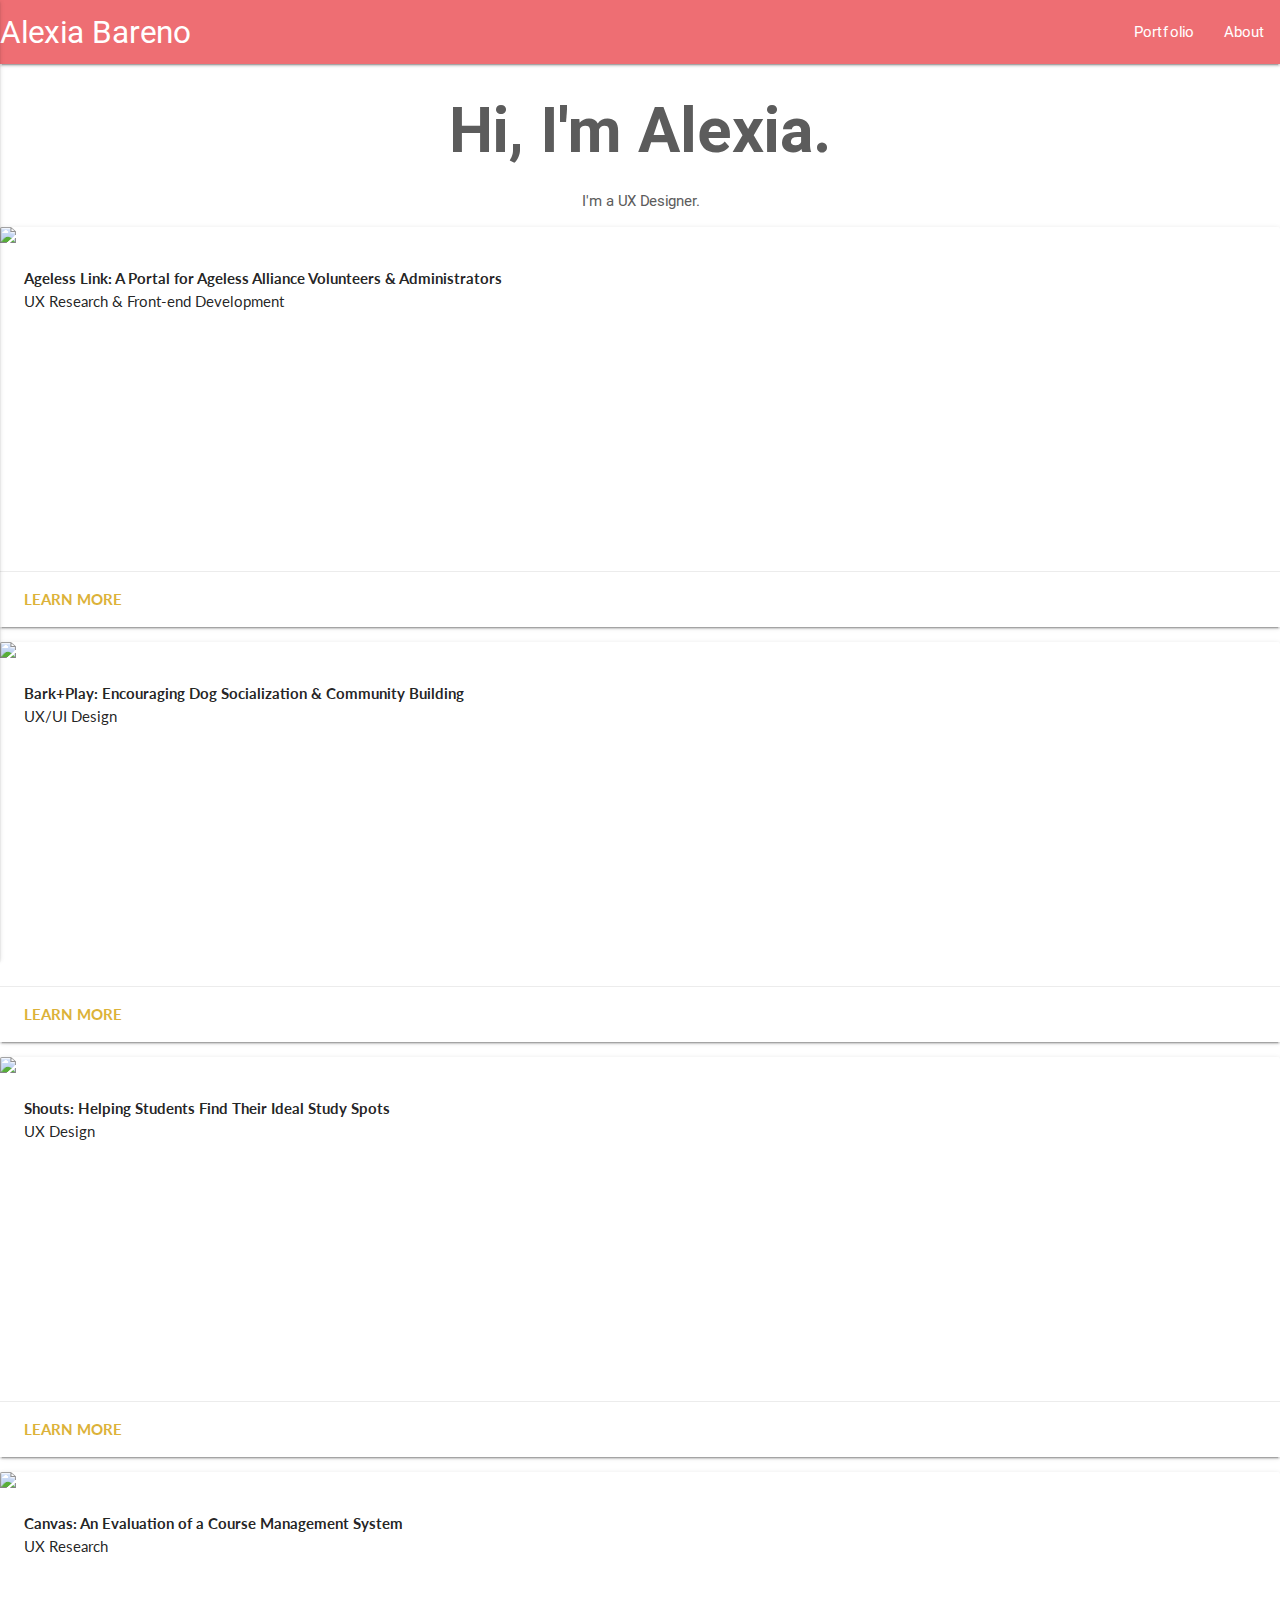
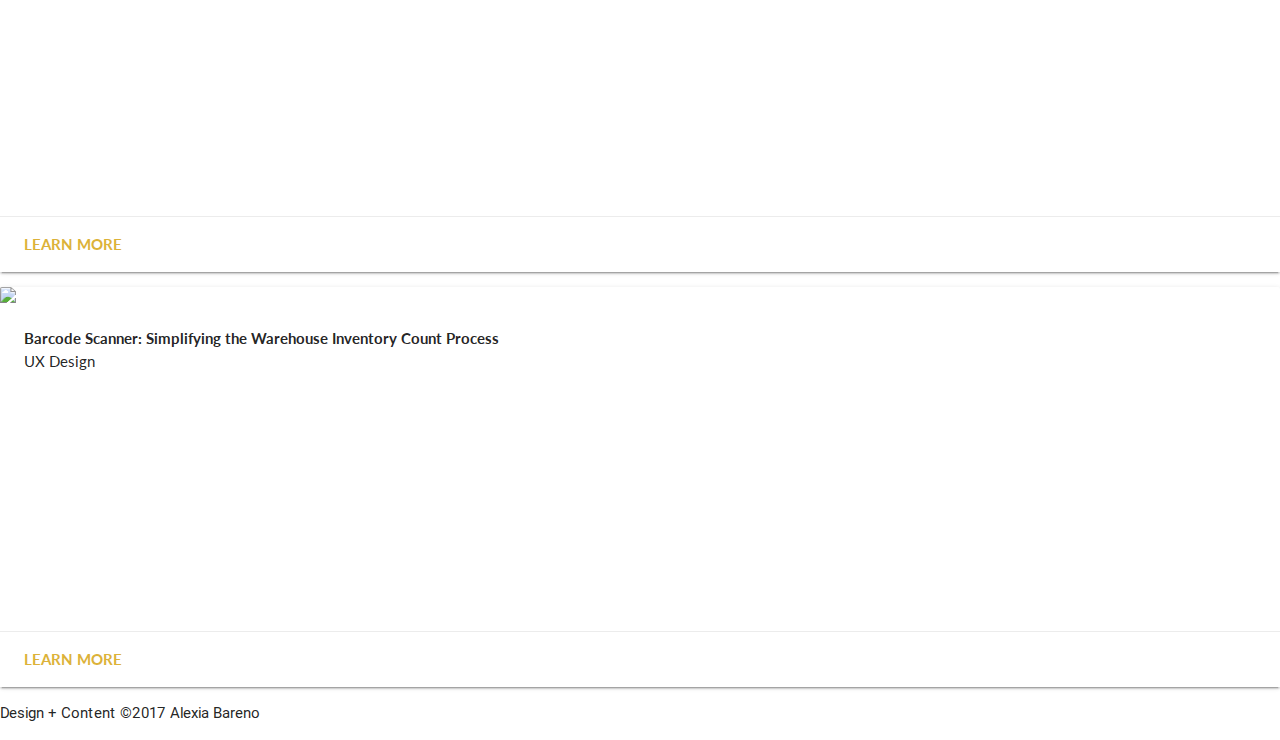
==== index.html @ 46fe75d1 "Add files via upload" ====
<!DOCTYPE html>
<html lang="en">
<head>
    <meta charset="UTF-8">
    <meta name="pinterest" content="nopin"/>

    <title>Alexia Bareno</title>

    <!--TAB ICON-->
    <link rel="icon" href="Images/coffee.png">

    <!--Import Google Icon Font-->
    <link href="https://fonts.googleapis.com/icon?family=Material+Icons" rel="stylesheet">
    <!--Import materialize.css-->
    <link type="text/css" rel="stylesheet" href="materialize/css/materialize.css"  media="screen,projection"/>

    <!-- Styling -->
    <link rel="stylesheet" type="text/css" href="css/styling.css">

    <!--Let browser know website is optimized for mobile-->
    <meta name="viewport" content="width=device-width, initial-scale=1.0"/>
</head>

<body>
<!-- NAVIGATION BAR -->
<nav>
    <div class="nav-wrapper">
        <a href="index.html" class="brand-logo">Alexia Bareno</a>
        <a href="#" data-activates="mobile-demo" class="button-collapse"><i class="material-icons">menu</i></a>
        <ul class="right hide-on-med-and-down">
            <li><a href="index.html">Portfolio</a></li>
            <li><a href="about.html">About</a></li>
        </ul>
        <ul class="side-nav" id="mobile-demo">
            <li><a href="index.html">Portfolio</a></li>
            <li><a href="about.html">About</a></li>
        </ul>
    </div>
</nav>

<!--SHORT INTRO-->
<div id="about">
    <div class="text">
        <div class="wrapper">
            <!--<h1 id="greeting">Welcome!</h1>-->
            <h1 style="text-align: center; color: #5c5c5c">
                <b>Hi, I'm Alexia.</b>
            </h1>
            <p style="text-align: center; color: #5c5c5c">
                I'm a UX Designer.
            </p>
        </div>
    </div>
</div>

<!--PROJECTS/HOME-->
<div id="home">
    <div id="tiles">
        <div class="card medium">
            <div class="card-image">
                <img src="Images/agelesslink.png">
            </div>
            <div class="card-content">
                <p><b>Ageless Link: A Portal for Ageless Alliance Volunteers & Administrators</b></p>
                <p>UX Research & Front-end Development</p>
            </div>
            <div class="card-action">
                <a href="agelesslink.html">Learn more</a>
            </div>
        </div>

        <div class="card medium">
            <div class="card-image">
                <img src="Images/bark+play.png">
            </div>
            <div class="card-content">
                <p><b>Bark+Play: Encouraging Dog Socialization & Community Building</b></p>
                <p>UX/UI Design</p>
            </div>
            <div class="card-action">
                <a href="bark+play.html">Learn more</a>
            </div>
        </div>

        <div class="card medium">
            <div class="card-image">
                <img src="Images/SHOUTS/mockuphand.png">
            </div>
            <div class="card-content">
                <p><b>Shouts: Helping Students Find Their Ideal Study Spots</b></p>
                <p>UX Design</p>
            </div>
            <div class="card-action">
                <a href="shouts.html">Learn more</a>
            </div>
        </div>

        <div class="card medium">
            <div class="card-image">
                <img src="Images/CANVAS/mockup.png">
            </div>
            <div class="card-content">
                <p><b>Canvas: An Evaluation of a Course Management System</b></p>
                <p>UX Research</p>
            </div>
            <div class="card-action">
                <a href="canvas.html">Learn more</a>
            </div>
        </div>

        <div class="card medium">
            <div class="card-image">
                <img src="Images/TVM/mockup.png">
            </div>
            <div class="card-content">
                <p><b>Barcode Scanner: Simplifying the Warehouse Inventory Count Process</b></p>
                <p>UX Design</p>
            </div>
            <div class="card-action">
                <a href="inventory.html">Learn more</a>
            </div>
        </div>
    </div>
</div>

<!--FOOTER-->
<footer>
    <div id="footwrapper">
        <div><p>Design + Content &copy;2017 Alexia Bareno</p></div>
    </div>
</footer>

<!--jQuery-->
<script type="text/javascript" src="https://code.jquery.com/jquery-2.1.1.min.js"></script>
<script type="text/javascript" src="materialize/js/materialize.min.js"></script>
<script type="text/javascript" src="js/script.js"></script>

<!--GOOGLE ANALYTICS-->
<script>
    (function(i,s,o,g,r,a,m){i['GoogleAnalyticsObject']=r;i[r]=i[r]||function(){
                (i[r].q=i[r].q||[]).push(arguments)},i[r].l=1*new Date();a=s.createElement(o),
            m=s.getElementsByTagName(o)[0];a.async=1;a.src=g;m.parentNode.insertBefore(a,m)
    })(window,document,'script','https://www.google-analytics.com/analytics.js','ga');

    ga('create', 'UA-87694689-2', 'auto');
    ga('send', 'pageview');

</script>
</body>
</html>
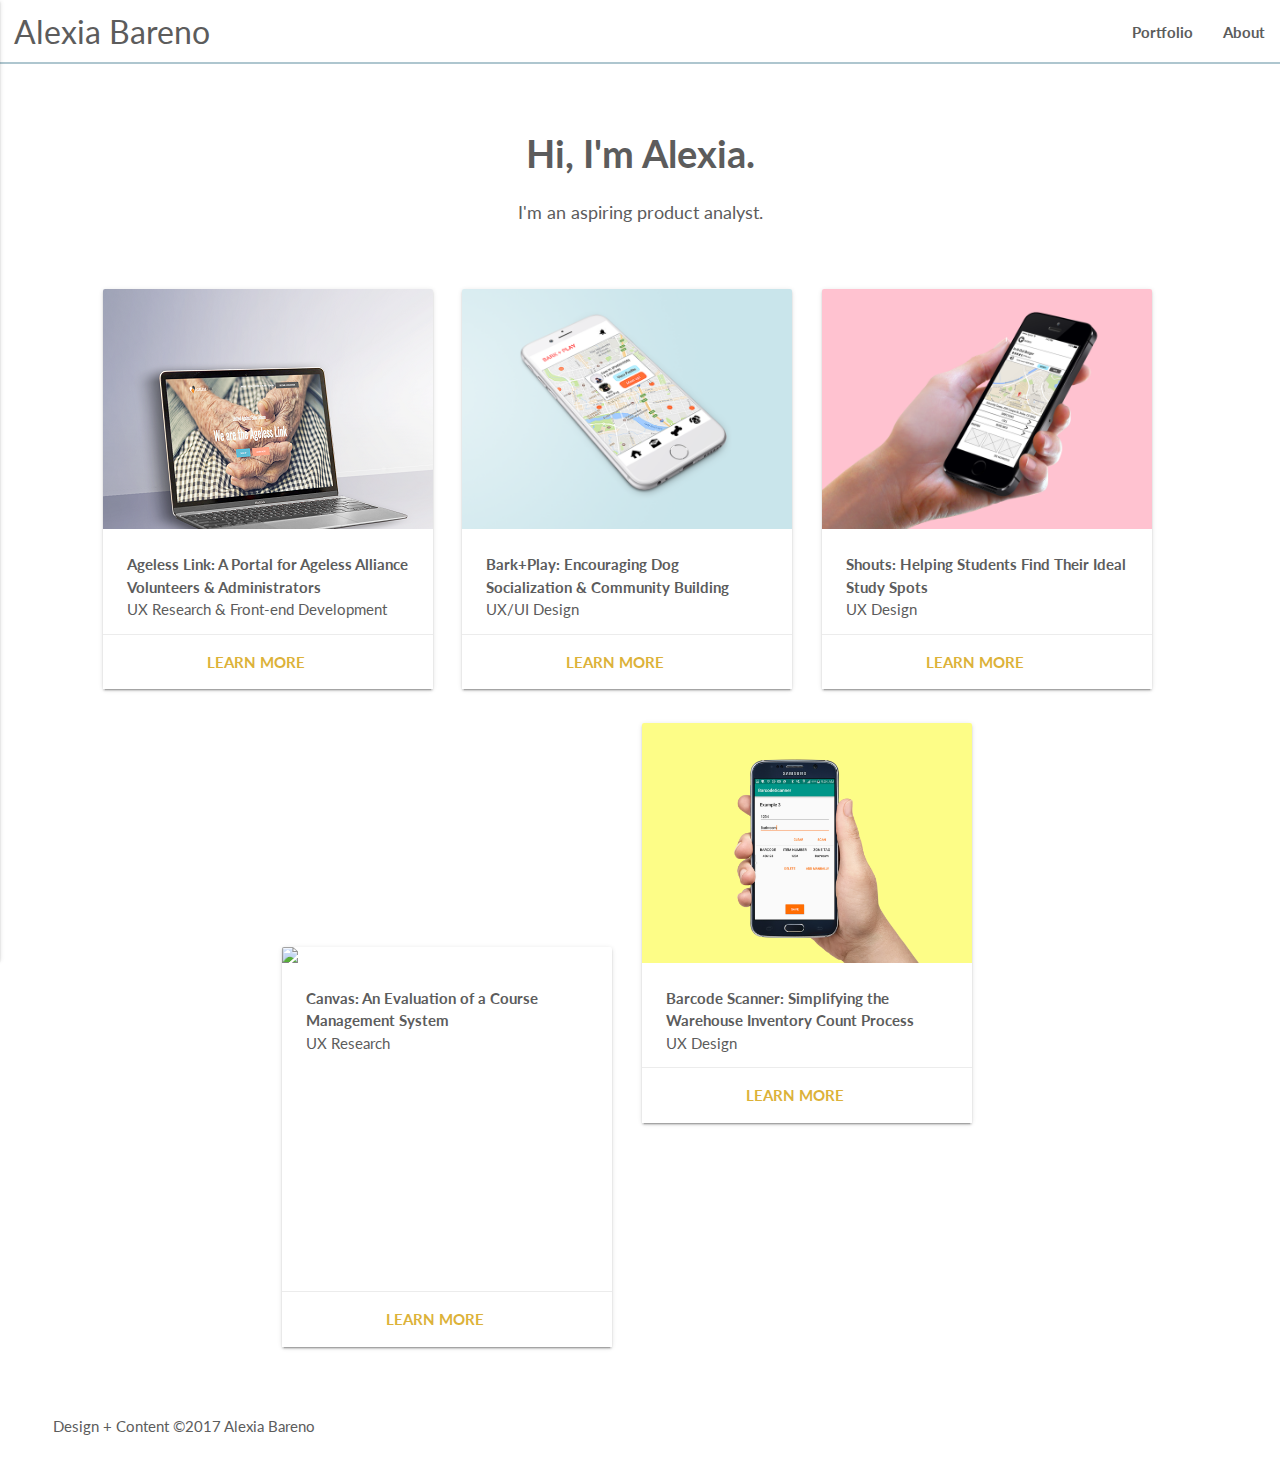
==== commit c9ecf1d7: "Uploaded portfolio" ====
--- a/index.html
+++ b/index.html
@@ -47,7 +47,7 @@
                 <b>Hi, I'm Alexia.</b>
             </h1>
             <p style="text-align: center; color: #5c5c5c">
-                I'm a UX Designer.
+                I'm an aspiring product analyst.
             </p>
         </div>
     </div>
--- a/css/styling.css
+++ b/css/styling.css
@@ -0,0 +1,353 @@
+/* CSS Document */
+
+/* FONTS */
+@import url('https://fonts.googleapis.com/css?family=Lato|Oswald');
+@import url('https://fonts.googleapis.com/css?family=Open+Sans');
+@import url('https://fonts.googleapis.com/css?family=Source+Sans+Pro');
+@import url('https://fonts.googleapis.com/css?family=Josefin+Sans');
+
+/* BODY */
+html {
+    background-color: #ffffff/*#f5f5f5*/;
+}
+
+body{
+    font-family: Lato, Source Sans Pro, sans-serif;
+    color: #5c5c5c;
+    margin: 0;
+    padding: 0;
+    width: 100%;
+    height: 100vh;
+    background: #ffffff;
+    -webkit-font-smoothing: antialiased;
+    -moz-osx-font-smoothing: grayscale;
+}
+
+/* MENU */
+nav .button-collapse i {
+    color: #5c5c5c;
+}
+
+.nav-wrapper {
+    background: #ffffff;
+    border-bottom: 2px #aec6cf/*#bfd8d2*/ solid;
+    width: 100%;
+    height: auto;
+}
+
+.nav-wrapper li a {
+    color: #5c5c5c;
+    font-weight: bold;
+}
+
+.nav-wrapper li a:hover {
+    color: #5c5c5c;
+}
+
+.nav-wrapper .brand-logo {
+    color: #5c5c5c;
+}
+
+.nav-wrapper .brand-logo {
+    margin-left: 14px;
+}
+
+/*PROGRESS BAR (https://github.com/mburakerman/prognroll)*/
+
+
+
+/* PROJECT PORTFOLIO */
+.media-object {
+    position: relative;
+    margin: auto;
+    margin-top: 3%;
+    right: 0;
+    left: 0;
+    width: 80%;
+    height: auto;
+    border: 1px solid #ffffff/*#f6f6f6*/;
+    background-color: #ffffff /*#f6f6f6*/;
+    overflow: hidden;
+}
+
+#exception {
+    width: 75%;
+}
+
+.media-object-section {
+    margin-left: 3%;
+    margin-top: 3%;
+}
+
+.media-object-section h1 {
+    font-size: 2.5em;
+    font-weight: bold;
+    color: #5c5c5c/*#eb4141*/;
+}
+
+.media-object-section p {
+    font-size: 1.5em;
+    color: #686466;
+}
+
+
+/*CARDS*/
+#home {
+    text-align: center;
+    background-color: #ffffff;
+}
+
+#tiles {
+    overflow: hidden;
+    text-align: center;
+    max-width: 2000px;
+    margin: 0 auto;
+}
+
+.card {
+    display: inline-block;
+    width: 330px;
+    margin-right: 2%;
+    margin-bottom: 2%;
+}
+
+/* ABOUT ME */
+#aboutme {
+    background-color: #ffffff;
+}
+
+.center {
+    text-align: center;
+}
+
+.picture {
+    text-align: center;
+}
+
+.picture img {
+    width: 45%;
+    height: auto;
+    border-radius: 50%;
+}
+
+/*BARK+PLAY KEYSCREENS*/
+.keyscreen {
+    text-align: center;
+}
+
+.keyscreen img {
+    max-width: 100%;
+    height: auto;
+}
+
+/*LINKS*/
+.link {
+    /*font-family: Proxima Nova, Source Sans Pro, sans-serif;*/
+    text-decoration: none;
+    font-weight: bold;
+    color: /*#ffa291*/#dcb239/*85C6A9*/;
+    transition: color 0.5s ease;
+}
+
+.link:visited {
+    /*font-family: Proxima Nova, Source Sans Pro, sans-serif;*/
+    text-decoration: none;
+    font-weight: bold;
+    color: /*#ffa291*/#E3C363/*85C6A9*/;
+    transition: color 0.5s ease;
+}
+
+.link:hover {
+    color: #5c5c5c;
+}
+
+/* ABOUT/TEXT AREAS */
+.text {
+    background-color: #ffffff/*#f6f6f6*/;
+    padding: 2.5em;
+}
+
+.text h1 {
+    margin-left: 3%;
+    margin-right: 3%;
+    font-size: 2.5em;
+    font-weight: bold;
+}
+
+.text h2 {
+    margin-left: 3%;
+    margin-right: 3%;
+    font-size: 2.0em;
+    font-weight: bold;
+}
+
+.text h3 {
+    margin-left: 3%;
+    margin-right: 3%;
+    font-size: 1.5em;
+    font-weight: bold;
+    /*
+    color: #FF6347;
+    */
+}
+
+.text h4 {
+    margin-left: 3%;
+    margin-right: 3%;
+    font-size: 1.3em;
+    font-weight: bold;
+    color: #FF6347;
+}
+
+.text p, ol {
+    margin-left: 3%;
+    margin-right: 3%;
+    font-size: 1.2em;
+}
+
+ul.bullet, ul.bullet > li {
+     margin-left: 5%;
+     margin-right: 3%;
+     font-size: 1.1em;
+     list-style-type: disc;
+ }
+
+ul.bullet2, ul.bullet2 > li {
+    margin-left: 5%;
+    margin-right: 3%;
+    font-size: 1.0em;
+    list-style-type: circle;
+}
+
+.caption {
+    font-size: 1.0em;
+    text-align: center;
+}
+
+/* 2ND VERSION TEXT AREA */
+.text2 {
+    background-color: #ffffff;
+    padding: 2.5em;
+}
+
+.text2 h1 {
+    margin-left: 3%;
+    margin-right: 3%;
+    font-size: 2.5em;
+    font-weight: bold;
+}
+
+.text2 h2 {
+    margin-left: 3%;
+    margin-right: 3%;
+    font-size: 2.0em;
+    font-weight: bold;
+}
+
+.text2 h3 {
+    margin-left: 3%;
+    margin-right: 3%;
+    font-size: 1.5em;
+    font-weight: bold;
+    /*color: #FF6347;*/
+}
+
+.text2 p, ol, ul {
+    margin-left: 3%;
+    margin-right: 3%;
+    font-size: 1.2em;
+}
+
+/*DISCLAIMER*/
+#disclaimer {
+    color: #FF6347;
+}
+
+/*PHOTOGRAPHY*/
+.photos {
+    text-align: center;
+}
+
+.photos img {
+    width: 50%;
+    height: auto;
+}
+
+/*IMAGE GALLERY*/
+.imagegallery {
+    text-align: center;
+}
+
+.imagegallery img {
+    margin-bottom: 3%;
+    max-width: 100%;
+    height: auto;
+}
+
+.border {
+    border: 2px solid #5e5e5e;
+}
+
+/*PHOTOGRAPHS*/
+#photos {
+    text-align: center;
+}
+
+/* CONTENT WRAPPER */
+.wrapper {
+    width: 55%;
+    margin: auto;
+}
+
+
+/* FOOTER */
+footer {
+    display: inline;
+}
+
+#footwrapper div p {
+    /*
+    font-family: Proxima Nova, Source Sans Pro, sans-serif;
+    */
+    font-size: 1em;
+    color: #5c5c5c;
+    float: left;
+    margin-left: 3%;
+    padding-top: 1%;
+}
+
+#footwrapper #uparrow {
+    float: right;
+    margin-right: 3%;
+    clear: right;
+}
+
+#footwrapper {
+    background-color: #ffffff/*f6f6f6*/;
+    overflow: auto;
+    padding: 1em;
+}
+
+#last {
+    margin-bottom: 3%;
+}
+
+/* MEDIA QUERY - PHONE */
+@media only screen and (min-device-width : 320px) and (max-device-width : 736px) {
+    .nav-wrapper .brand-logo {
+        margin-left: 0px;
+    }
+
+    .wrapper {
+        width: 100%;
+        margin: auto;
+    }
+
+    ul.bullet, ul.bullet > li {
+        margin-left: 11%;
+    }
+
+    ul.bullet2, ul.bullet2 > li {
+        margin-left: 12%;
+    }
+}
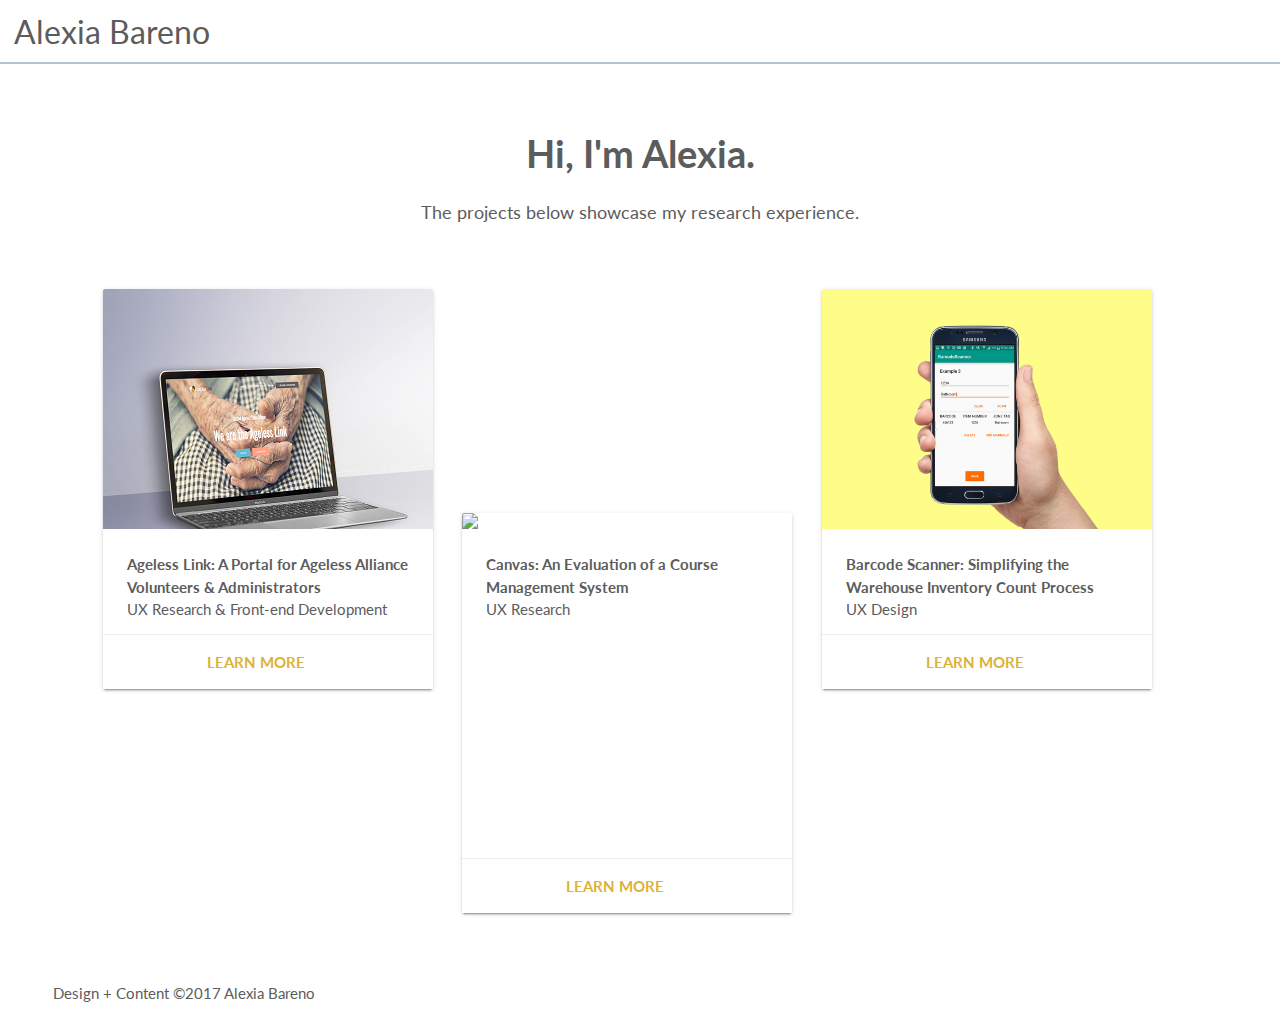
==== commit 58f8c988: "Updated navbar" ====
--- a/index.html
+++ b/index.html
@@ -26,14 +26,16 @@
 <nav>
     <div class="nav-wrapper">
         <a href="index.html" class="brand-logo">Alexia Bareno</a>
+<!--
         <a href="#" data-activates="mobile-demo" class="button-collapse"><i class="material-icons">menu</i></a>
+-->
         <ul class="right hide-on-med-and-down">
-            <li><a href="index.html">Portfolio</a></li>
-            <li><a href="about.html">About</a></li>
+            <!--<li><a href="index.html">Portfolio</a></li>-->
+            <!--<li><a href="about.html">About</a></li>-->
         </ul>
         <ul class="side-nav" id="mobile-demo">
-            <li><a href="index.html">Portfolio</a></li>
-            <li><a href="about.html">About</a></li>
+           <!-- <li><a href="index.html">Portfolio</a></li>-->
+            <!--<li><a href="about.html">About</a></li>-->
         </ul>
     </div>
 </nav>
@@ -47,7 +49,7 @@
                 <b>Hi, I'm Alexia.</b>
             </h1>
             <p style="text-align: center; color: #5c5c5c">
-                I'm an aspiring product analyst.
+                The projects below showcase my research experience.
             </p>
         </div>
     </div>
@@ -69,31 +71,31 @@
             </div>
         </div>
 
-        <div class="card medium">
-            <div class="card-image">
-                <img src="Images/bark+play.png">
-            </div>
-            <div class="card-content">
-                <p><b>Bark+Play: Encouraging Dog Socialization & Community Building</b></p>
-                <p>UX/UI Design</p>
-            </div>
-            <div class="card-action">
-                <a href="bark+play.html">Learn more</a>
-            </div>
-        </div>
+        <!--<div class="card medium">-->
+            <!--<div class="card-image">-->
+                <!--<img src="Images/bark+play.png">-->
+            <!--</div>-->
+            <!--<div class="card-content">-->
+                <!--<p><b>Bark+Play: Encouraging Dog Socialization & Community Building</b></p>-->
+                <!--<p>UX/UI Design</p>-->
+            <!--</div>-->
+            <!--<div class="card-action">-->
+                <!--<a href="bark+play.html">Learn more</a>-->
+            <!--</div>-->
+        <!--</div>-->
 
-        <div class="card medium">
-            <div class="card-image">
-                <img src="Images/SHOUTS/mockuphand.png">
-            </div>
-            <div class="card-content">
-                <p><b>Shouts: Helping Students Find Their Ideal Study Spots</b></p>
-                <p>UX Design</p>
-            </div>
-            <div class="card-action">
-                <a href="shouts.html">Learn more</a>
-            </div>
-        </div>
+        <!--<div class="card medium">-->
+            <!--<div class="card-image">-->
+                <!--<img src="Images/SHOUTS/mockuphand.png">-->
+            <!--</div>-->
+            <!--<div class="card-content">-->
+                <!--<p><b>Shouts: Helping Students Find Their Ideal Study Spots</b></p>-->
+                <!--<p>UX Design</p>-->
+            <!--</div>-->
+            <!--<div class="card-action">-->
+                <!--<a href="shouts.html">Learn more</a>-->
+            <!--</div>-->
+        <!--</div>-->
 
         <div class="card medium">
             <div class="card-image">
